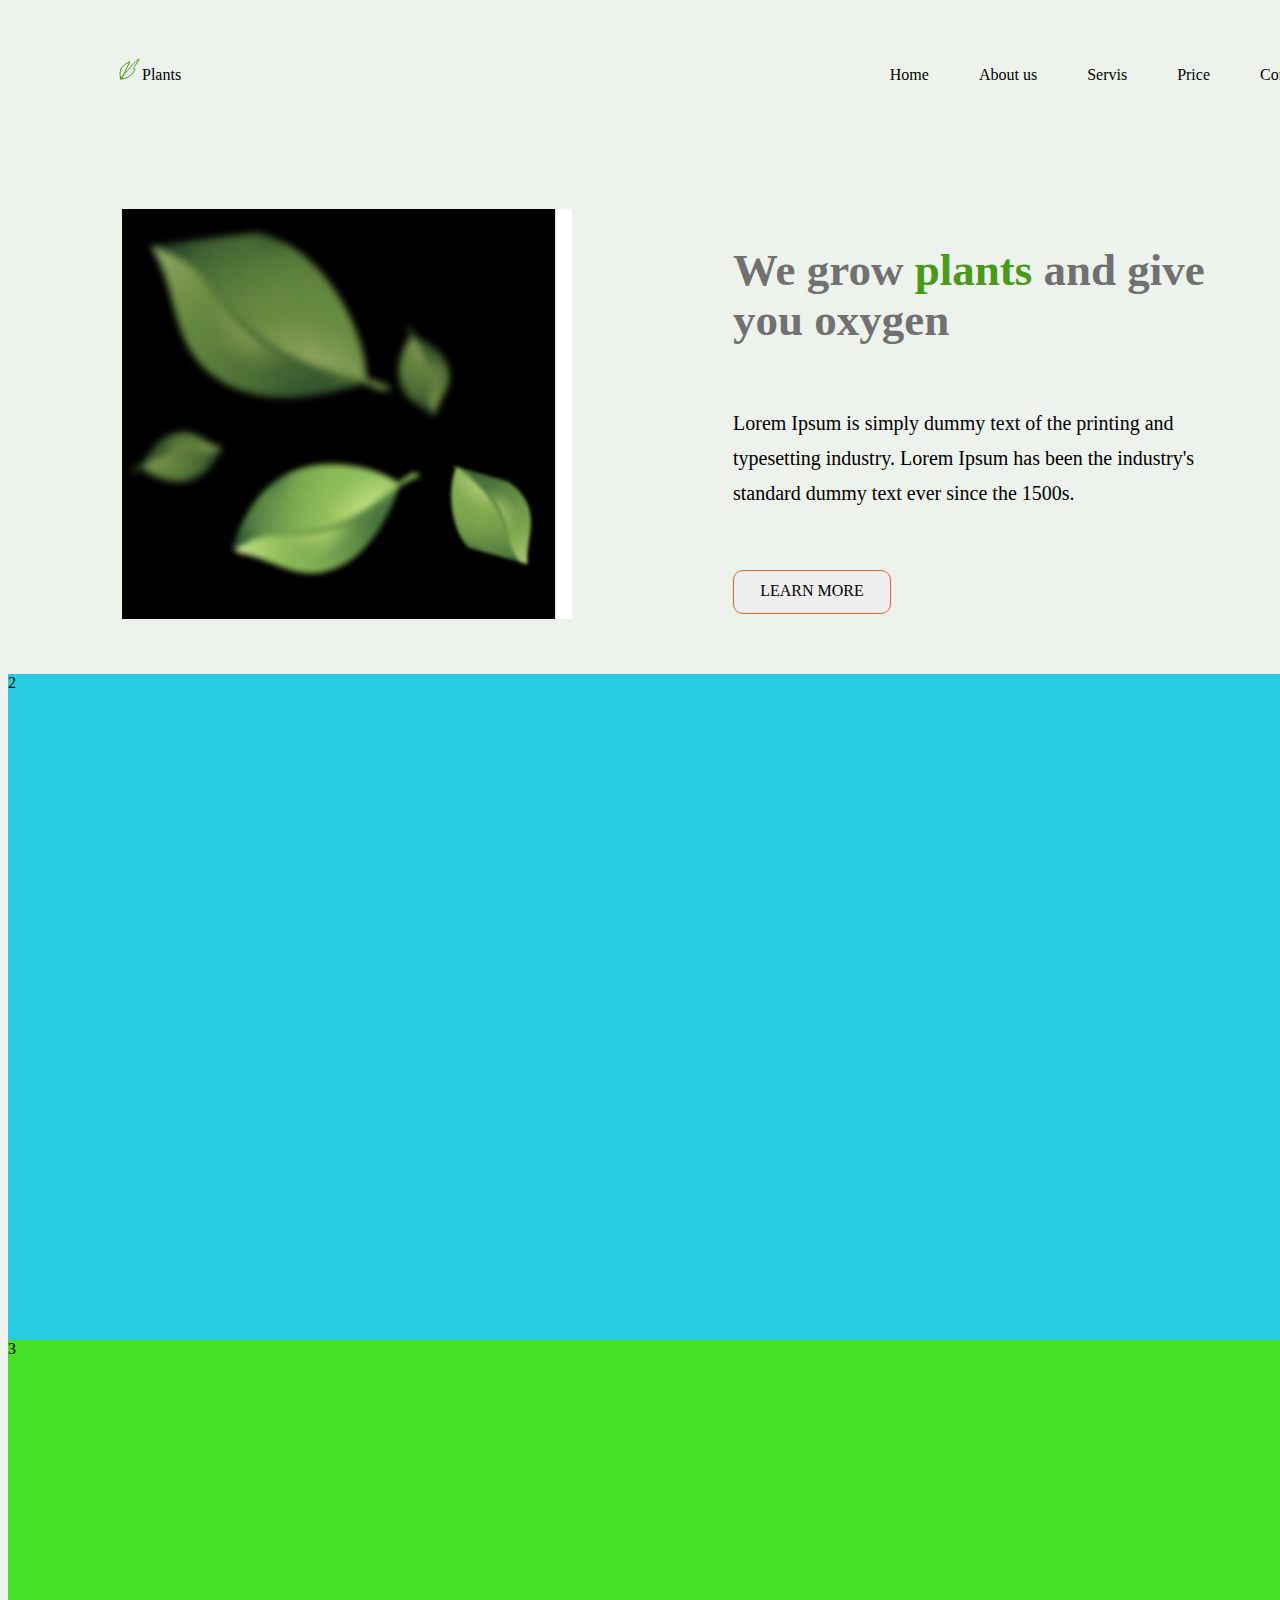
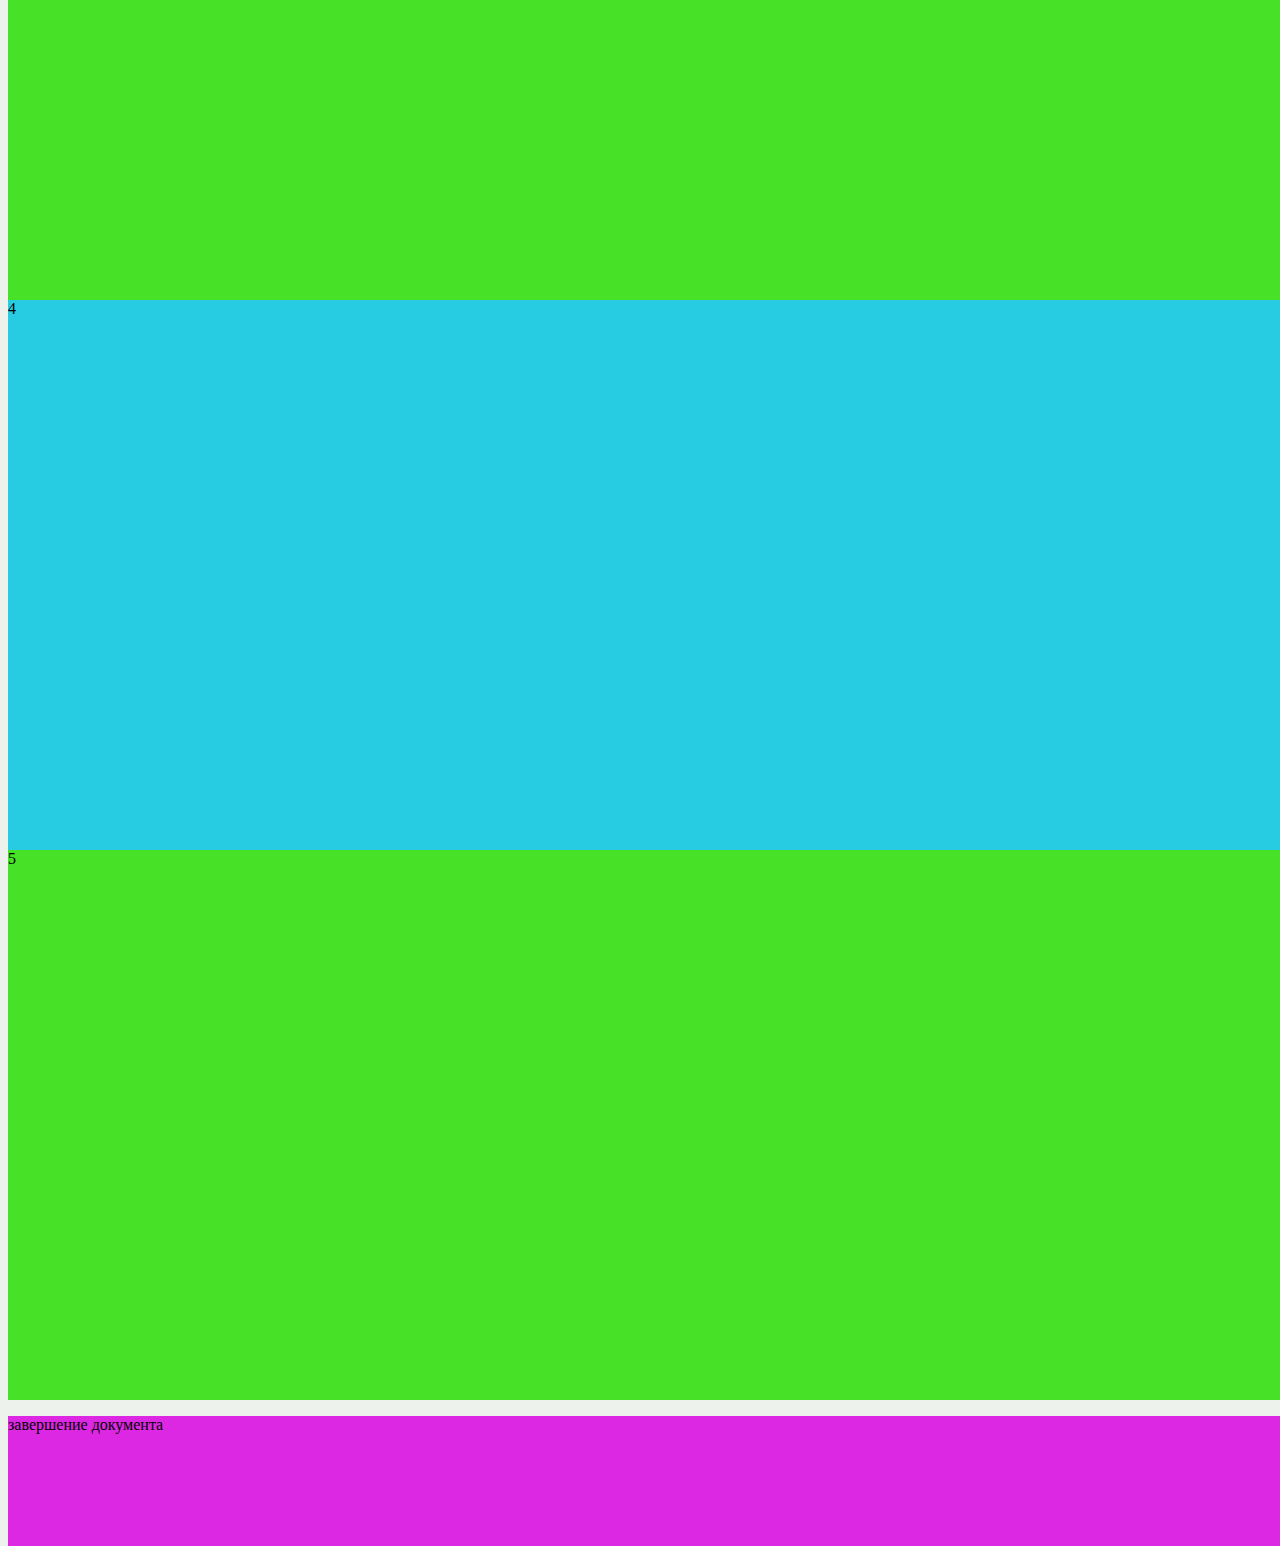
==== plants_GH/index.html @ f52bc804 "make changes to the code (внесены изменения в код)" ====
<!DOCTYPE html>
<html lang="ru">

<head>
	<meta charset="UTF-8">
	<meta http-equiv="X-UA-Compatible" content="IE=edge">
	<meta name="viewport" content="width=device-width, initial-scale=1.0">
	<title>REZUME</title>

	<link rel="icon" href="./icon/POSTL.ICO">
	<link rel="stylesheet" href="./CSS/styles.css">
</head>


<body class="home"> <!-- Основная часть -->
	<form action="#" method="post" enctype="multipart/form-data"></form>
	<header class="nav_1">
		<nav class="logo nav_o">
			<div class="nav_o1">
				<img class="Vec" src="./img/Vector 1.svg" alt="L2">
				<img class="Vec" src="./img/Vector 2.svg" alt="L2">
				<p class="Vec_t"> Plants</p>
			</div>
		</nav>

		<nav class="menubar nav_o">
			<ul class="menu"> <!-- меню -->
				<li class="itom">Home </li> <!-- элементи меню -->
				<li class="itom">About us</li><!-- элементи меню -->
				<li class="itom">Servis </li><!-- элементи меню -->
				<li class="itom">Price </li><!-- элементи меню -->
				<li class="itom">Contacts</li><!-- элементи меню -->

			</ul>
		</nav>
	</header>

	<section class="document_1 block_row"> <!-- Секции документа 1 -->
		<div class="document_1_1 block_column">
			<div class="la">
				<img class="leafts" src="./img/leafts.png" alt="list">

			</div>
		</div> <!-- Левая часть секции с картинкой  -->

		<div class="document_1_2 block_column">
			<div class="block_item Heading"> We grow <span class="gri"> plants </span> and give you oxygen </div>
			<div class="block_item Text">
				<p class="Text_1">
					Lorem Ipsum is simply dummy text of the printing and typesetting industry. Lorem Ipsum has been the
					industry's standard dummy text ever since the 1500s.
				</p>
			</div>
			<div class="block_item">
				<button class="button_1" type="submit">LEARN MORE</button>
			</div>
		</div> <!-- Правая часть с описанием -->
	</section>
	<section class="document_2 block_row"> 2
	</section><!-- Секции документа 2 -->
	<section class="document_3 block_row">3</section><!-- Секции документа 3 -->
	<section class="document_4 block_row">4</section><!-- Секции документа 4 -->
	<section class="document_5 block_row">5</section><!-- Секции документа 5 -->
	<footer class="document_completion"> <!-- завершение документа -->
		<p>завершение документа</p>
	</footer>
</body>



</html>
---- plants_GH/CSS/styles.css ----
/* Стили */

.home {
	position: absolute;
	width: 1440px;
	background: #EDF2EC;
}

.logo {
	width: 191px;
	height: 134px;
}

.nav_o1 {
	position: absolute;
	margin: 42px 0px 0px 111px;
	display: flex;
	flex-direction: row;
}

.Vec {
	position: absolute;
	bottom: 20px;
}



.Vec_t {
	position: relative;
	left: 23px;
}



.nav_1 {
	display: flex;
	flex-direction: row;
	justify-content: space-between;
}


.document_1 {
	height: 532px;
	/*background: #47e228;*/
}

.document_2 {
	height: 666px;
	background: #28cce2;
}

.document_3 {
	height: 560px;
	background: #47e228;
}

.document_4 {
	height: 550px;
	background: #28cce2;
}

.document_5 {
	height: 550px;
	background: #47e228;
}

.document_completion {
	height: 130px;
	background: #dc28e2;
}

/*------------------------------------------*/
.menu {
	/*очистить первую точку*/
	list-style-type: none;
	padding-right: 109px;
	/* устанавливает значение поля от правого края элемента. */
	margin: -0px;
	height: 134px;



}

.menu li {
	display: inline-block;
}

.menubar {
	/*очистить первую точку*/
	display: flex;
	flex-direction: row;
	justify-content: flex-end;
}

.itom {
	/*border: 1px solid;*/
	padding: 0px 3px 0px 3px;
	margin: 42px 20px 42px 20px;
	/*горизонтальное расстояние между блоками*/
	font-family: 'Inika';
	/* название шрифта */
	font-style: normal;
	font-weight: 400;
	font-size: 16px;
	line-height: 50px;
	color: #010201;
}

.itom:hover {
	/*font-family: 'Inika';
	font-style: normal;*/
	padding: 0px 1px 0px 1px;
	margin: 42px 20px 42px 20px;
	font-weight: 700;
	font-size: 16px;
	line-height: 50px;
	color: #E06733;
}


.block_row {
	display: flex;
	justify-content: space-between;
	/*justify-content: space-between;*/
	/*распологаем блоки рядом  */
}

.block_column {
	/*background-color: #e228aa;*/
	margin: 5px;
	/*border: 1px solid;*/
	flex-basis: 50%;
	/* ширина каждой колонки*/
}

.document_1_2 {
	display: flex;
	flex-direction: column;
	/*	background-color: #5bb985;*/
	justify-content: space-between;
}

.block_item {
	/*border: 1px solid;*/
	flex-basis: 33%;
}

.Heading {

	width: 549px;
	height: 101px;
	margin: 98px 109px 0px 0px;
	padding: 0px 0px 0px 0px;
	font-family: 'Inter';
	font-style: normal;
	font-weight: 700;
	font-size: 45px;
	line-height: 50px;
	color: #717171;
}

.gri {
	color: #499A18;
}

.Text {
	width: 549px;
	height: 101px;
}

.Text_1 {
	width: 525.44px;
	height: 105px;
	font-family: 'Inter';
	font-style: normal;
	font-weight: 400;
	font-size: 20px;
	line-height: 35px;
}

.button_1 {
	Font-family: Inter;
	Font-style: Regular;
	Font-size: 16px;
	Line-height: 20px;
	Line-height: 103%;
	/*Align: Center;*/
	Vertical-align: Center;
	Fill: Solid;
	color: #000;
	margin: 42px 0px 0px 0px;

	width: 158px;
	height: 44px;
	border: 1px solid;
	border-radius: 10px;
	border-color: #E06733;

}

.leafts {
	margin: 62px 0px 62px 109px;
	width: 450px;
	height: 410px;

}
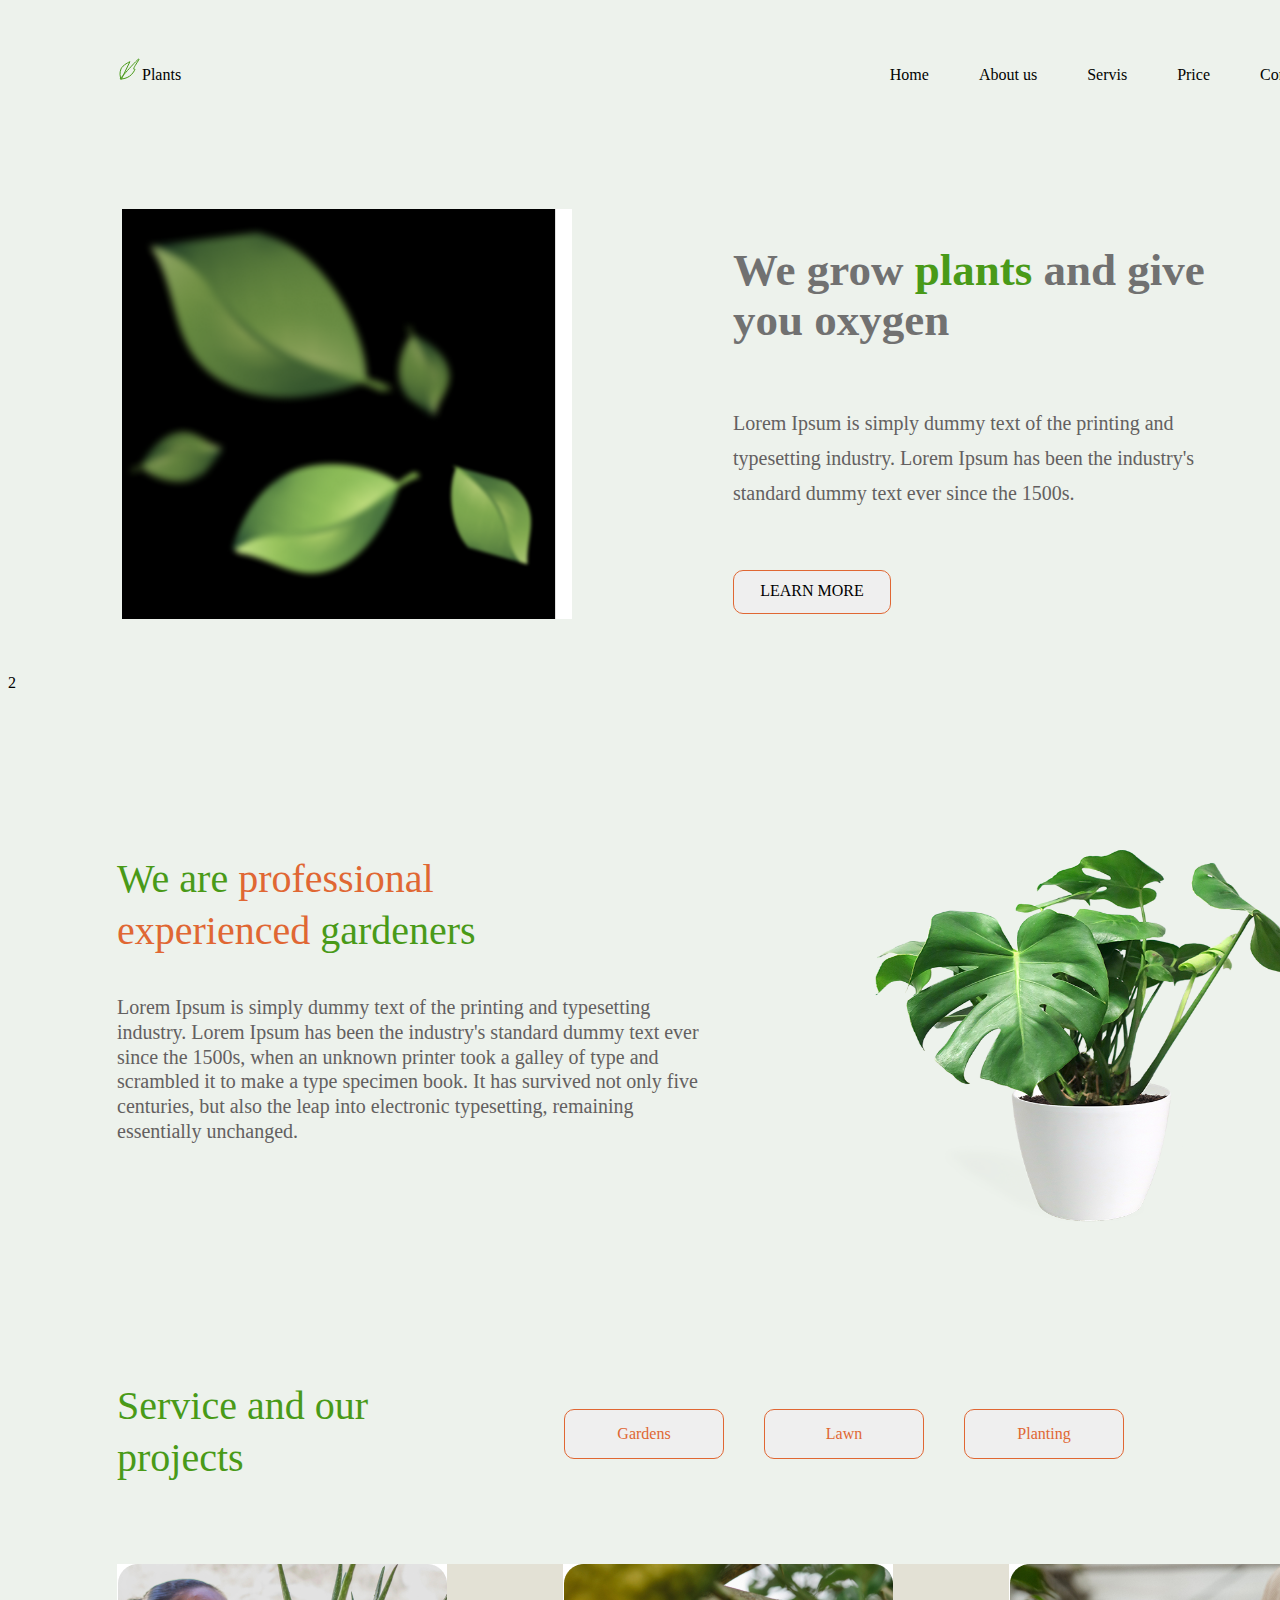
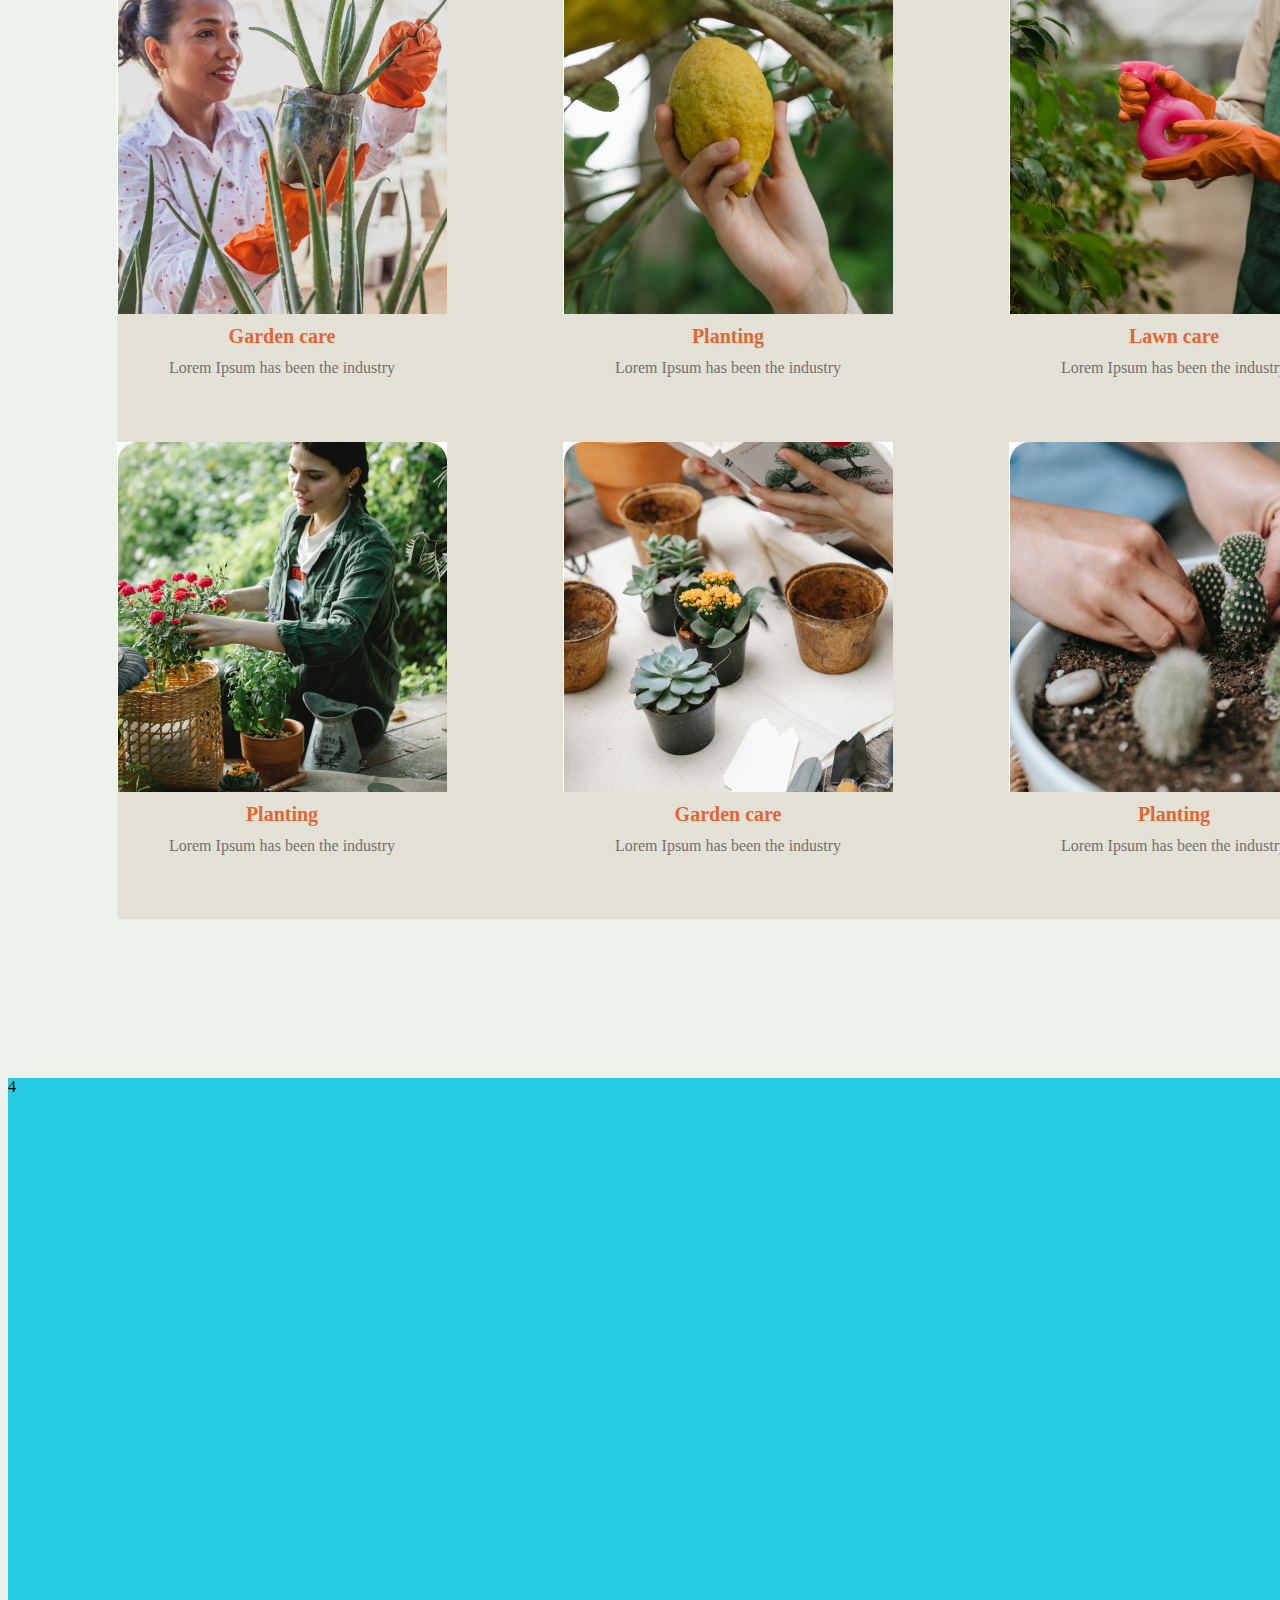
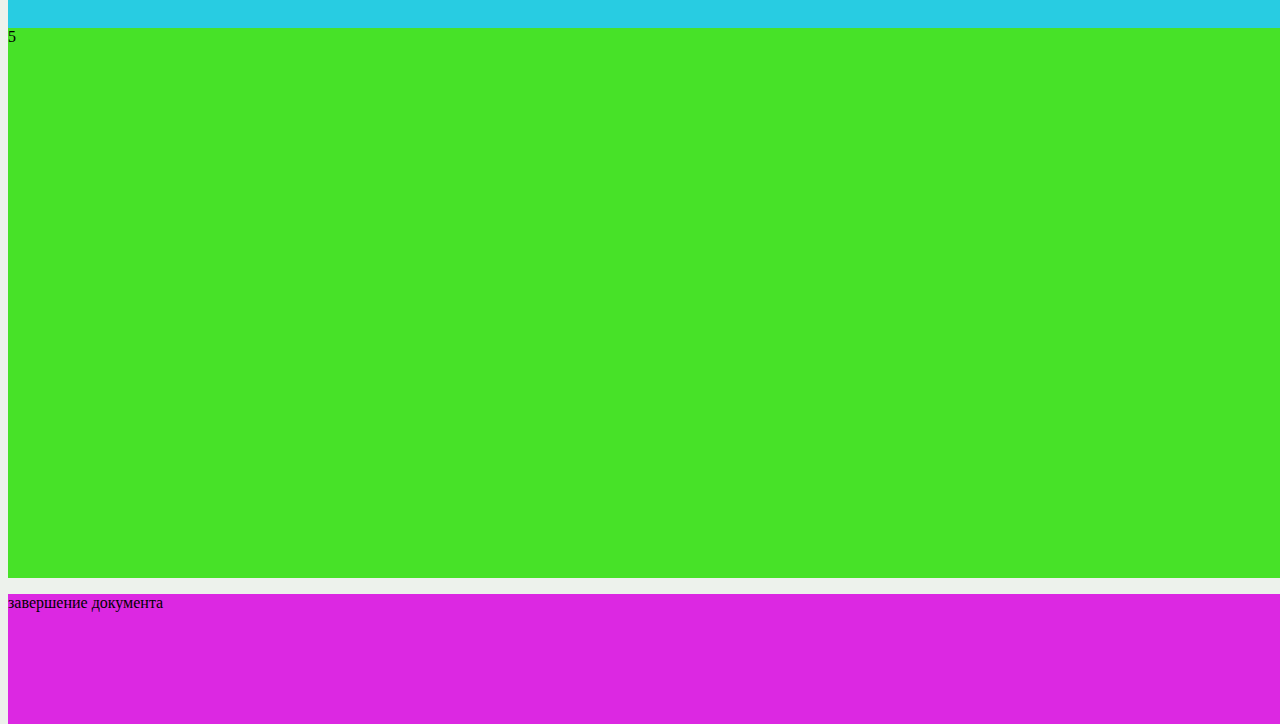
==== commit e5e97205: "feat: Added new sections" ====
--- a/plants_GH/index.html
+++ b/plants_GH/index.html
@@ -56,10 +56,79 @@
 			</div>
 		</div> <!-- Правая часть с описанием -->
 	</section>
-	<section class="document_2 block_row"> 2
+	<section class="about document_2"> 2
+		<div class="about_section block_row ">
+
+			<img class="houseplant_1" src="./img/houseplant_1.png" alt="list">
+
+			<div class="about_us_section">
+				<p class="Text_2">We are <span> professional experienced </span> gardeners</p>
+				<p class="Text_3">
+					Lorem Ipsum is simply dummy text of the printing and typesetting industry. Lorem Ipsum has been the
+					industry's standard dummy text ever since the 1500s, when an unknown printer took a galley of type
+					and scrambled it to make a type specimen book. It has survived not only five centuries, but also the
+					leap into electronic typesetting, remaining essentially unchanged.
+				</p>
+			</div>
+		</div>
 	</section><!-- Секции документа 2 -->
-	<section class="document_3 block_row">3</section><!-- Секции документа 3 -->
-	<section class="document_4 block_row">4</section><!-- Секции документа 4 -->
+	<section class="document_3">
+		<div class="Servis_content">
+			<p>Service and our projects</p>
+			<div class="services_btns">
+				<button class="btn" type="submit">Gardens</button>
+				<button class="btn" type="submit">Lawn</button>
+				<button class="btn" type="submit">Planting</button>
+			</div>
+		</div>
+		<div class="service">
+			<div class="service_item">
+				<img class="first" src="./img/first_01.jpg" alt="картинка"></img>
+				<div class="rectangle">
+					<div class="Garden_care">Garden care</div>
+					<div class="Text_4">Lorem Ipsum has been the industry</div>
+				</div>
+			</div>
+			<div class="service_item">
+				<img class="first" src="./img/first_02.jpg" alt="картинка"></img>
+				<div class="rectangle">
+					<div class="Garden_care">Planting</div>
+					<div class="Text_4">Lorem Ipsum has been the industry</div>
+				</div>
+			</div>
+			<div class="service_item">
+				<img class="first" src="./img/first_03.jpg" alt="картинка"></img>
+				<div class="rectangle">
+					<div class="Garden_care">Lawn care</div>
+					<div class="Text_4">Lorem Ipsum has been the industry</div>
+				</div>
+			</div>
+			<div class="service_item">
+				<img class="first" src="./img/first_04.jpg" alt="картинка"></img>
+				<div class="rectangle">
+					<div class="Garden_care">Planting</div>
+					<div class="Text_4">Lorem Ipsum has been the industry</div>
+				</div>
+			</div>
+			<div class="service_item">
+				<img class="first" src="./img/first_05.jpg" alt="картинка"></img>
+				<div class="rectangle">
+					<div class="Garden_care">Garden care</div>
+					<div class="Text_4">Lorem Ipsum has been the industry</div>
+				</div>
+			</div>
+			<div class="service_item">
+				<img class="first" src="./img/first_06.jpg" alt="картинка"></img>
+				<div class="rectangle">
+					<div class="Garden_care">Planting</div>
+					<div class="Text_4">Lorem Ipsum has been the industry</div>
+				</div>
+			</div>
+		</div>
+
+	</section><!-- Секции документа 3 -->
+	<section class=" document_4 block_row">4
+	</section><!-- Секции документа 4 -->
 	<section class="document_5 block_row">5</section><!-- Секции документа 5 -->
 	<footer class="document_completion"> <!-- завершение документа -->
 		<p>завершение документа</p>
--- a/plants_GH/CSS/styles.css
+++ b/plants_GH/CSS/styles.css
@@ -46,17 +46,19 @@
 
 .document_2 {
 	height: 666px;
-	background: #28cce2;
+	/*background: #28cce2;*/
 }
 
 .document_3 {
-	height: 560px;
-	background: #47e228;
+	height: 1300px;
+	background: #EDF2EC;
+	padding: 0px 109px;
 }
 
 .document_4 {
 	height: 550px;
 	background: #28cce2;
+	margin: -2px 0px 0px 0px;
 }
 
 .document_5 {
@@ -122,7 +124,6 @@
 .block_row {
 	display: flex;
 	justify-content: space-between;
-	/*justify-content: space-between;*/
 	/*распологаем блоки рядом  */
 }
 
@@ -172,11 +173,12 @@
 .Text_1 {
 	width: 525.44px;
 	height: 105px;
-	font-family: 'Inter';
-	font-style: normal;
+	font-family: Inter;
+	font-style: Regular;
 	font-weight: 400;
 	font-size: 20px;
 	line-height: 35px;
+	color: #636060;
 }
 
 .button_1 {
@@ -204,4 +206,181 @@
 	width: 450px;
 	height: 410px;
 
+}
+
+.about_section {
+
+	width: 1222px;
+	height: 479px;
+	margin: 93px 109px 93px 109px;
+	flex-direction: row-reverse;
+}
+
+.houseplant_1 {
+
+	width: 464px;
+	height: 479px;
+}
+
+
+.Text_2 {
+	width: 463px;
+	height: 102px;
+	font-family: Inter;
+	font-style: Regular;
+	font-weight: 400;
+	font-size: 40px;
+	line-height: 52px;
+	color: #499A18;
+	margin: 68px 0px 40px 0px;
+}
+
+.Text_2 span {
+	color: #E06733;
+}
+
+.Text_3 {
+	width: 605px;
+	height: 208px;
+	font-family: "Inter";
+	font-style: "Regular";
+	font-weight: 400;
+	font-size: 20px;
+	/*line-height: 30px;*/
+	line-height: 124%;
+	color: #636060;
+	margin: 40px 0px 0px 0px;
+}
+
+.Servis_content {
+	width: 1007px;
+	height: 94px;
+	margin: 40px 0px 0px 0px;
+	display: flex;
+	flex-direction: row;
+	justify-content: space-between;
+}
+
+.Servis_content p {
+	width: 306px;
+	height: 94px;
+	font-family: "Inter";
+	font-style: "Regular";
+	font-weight: 400;
+	font-size: 40px;
+	line-height: 52px;
+
+	color: #499A18;
+	margin: 0px 0px 0px 0px;
+}
+
+.services_btns {
+	width: 560px;
+	height: 50px;
+	margin: 29px 0px 0px 0px;
+
+	display: flex;
+	flex-direction: row;
+	justify-content: space-between;
+}
+
+.btn {
+
+	width: 160px;
+	height: 50px;
+
+	Font-family: Inter;
+	Font-style: Regular;
+	Font-size: 16px;
+	Line-height: 20px;
+	text-align: center;
+	vertical-align: center;
+	Fill: Solid;
+	color: #E06733;
+
+	margin: 0px 0px 0px 0px;
+
+
+	border: 1px solid;
+	border-radius: 10px;
+	border-color: #E06733;
+
+}
+
+.btn:hover {
+
+	font-weight: 700;
+	color: #ffffff;
+	background: #E06733;
+}
+
+.service {
+	display: flex;
+	flex-direction: row;
+	flex-flow: row wrap;
+	justify-content: space-between;
+	/*justify-content: space-around;*/
+	/*align-content: space-between;*/
+
+	width: 1222px;
+	height: 955px;
+	margin: 90px 109px 0px 0px;
+	background: #E3E1D5;
+
+}
+
+.service_item {
+	width: 330px;
+	height: 450px;
+	border-radius: 20px;
+	display: flex;
+	flex-direction: column;
+	justify-content: space-between;
+	border-color: #E3E1D5;
+
+}
+
+
+.first {
+	width: 330px;
+	height: 350px;
+	/*background-color: #E3E1D5;*/
+}
+
+.rectangle {
+	width: 330px;
+	height: 100px;
+}
+
+.Garden_care {
+	height: 44px;
+	display: flex;
+	align-items: center;
+	justify-content: center;
+
+	font-family: Inter;
+	font-size: 20px;
+	font-weight: 700;
+	line-height: 20px;
+	color: #E06733;
+
+
+}
+
+.Text_4 {
+	height: 44px;
+	display: flex;
+	justify-content: center;
+
+	font-family: Inter;
+	font-size: 16px;
+	font-weight: 400;
+	line-height: 20px;
+	color: #717171;
+
+}
+
+.service div {
+	/*border: 3px solid*/
+	/*удалить посел подготовки */
 }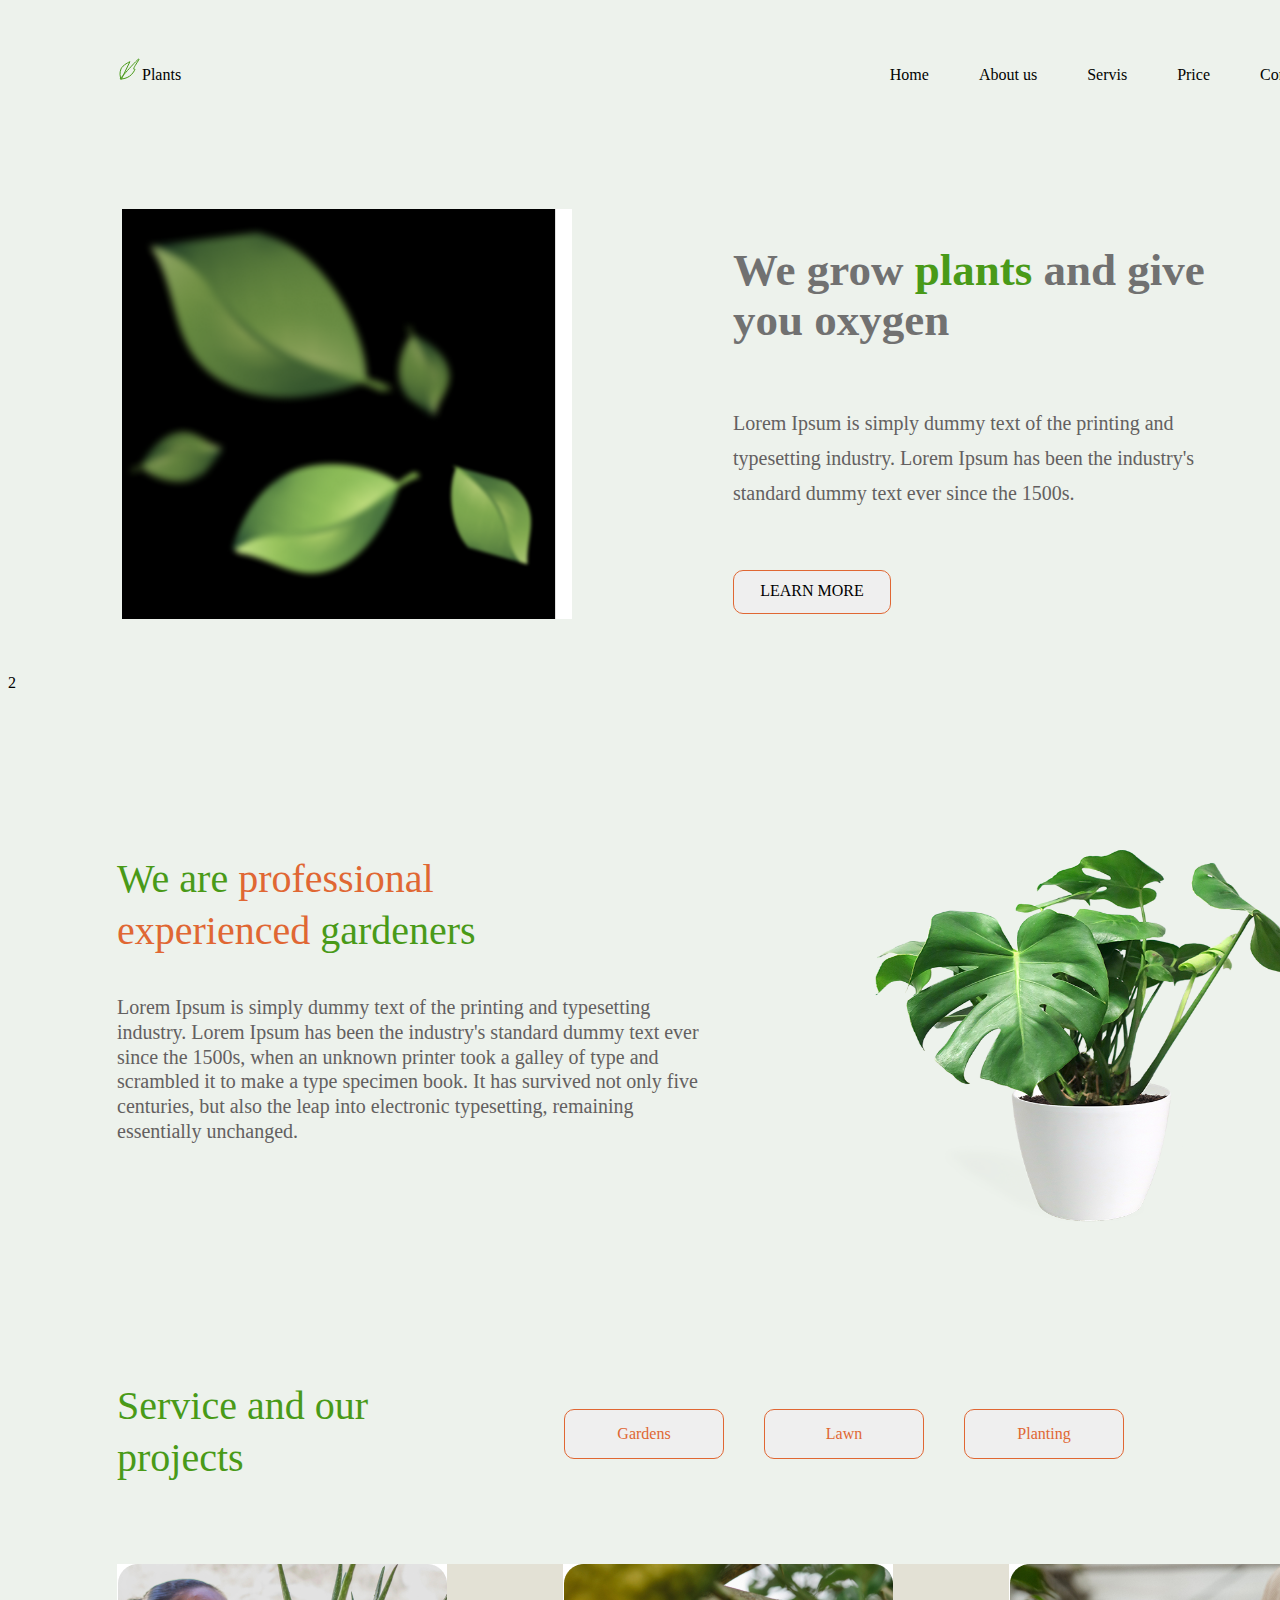
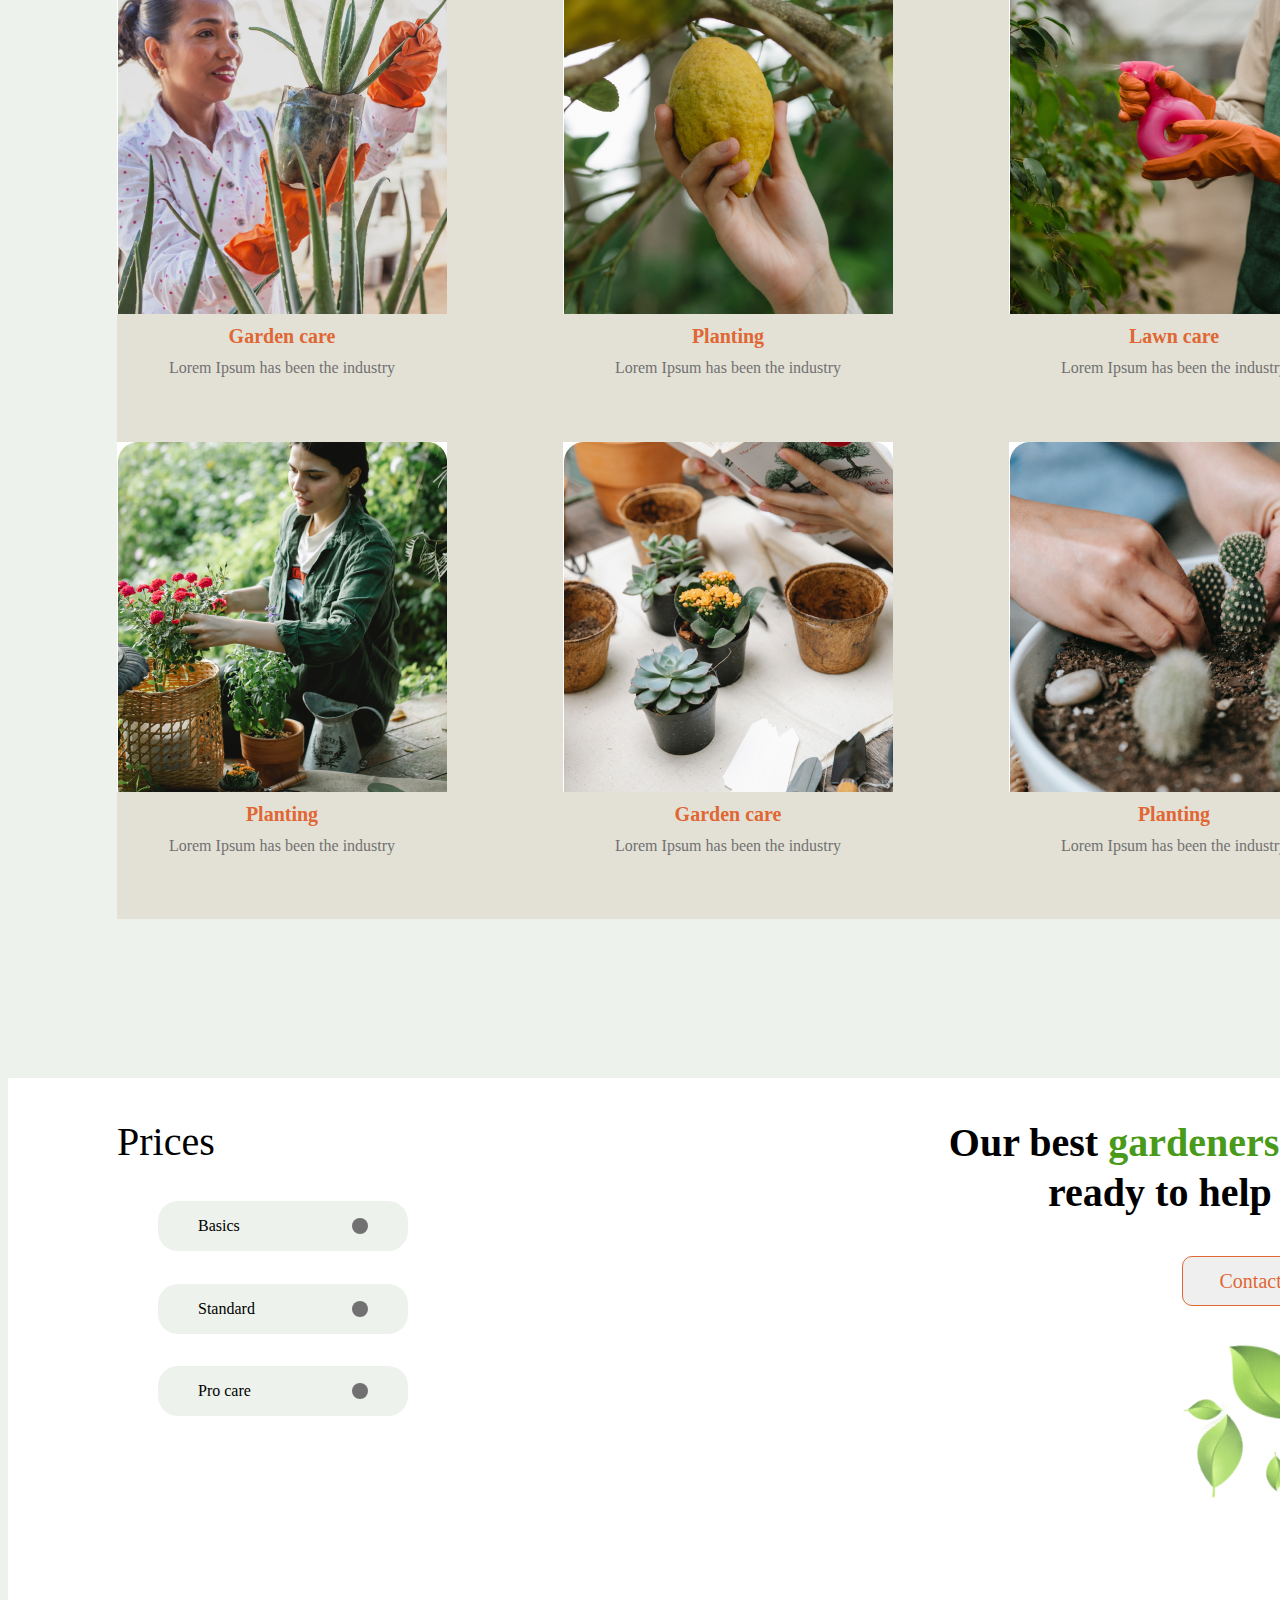
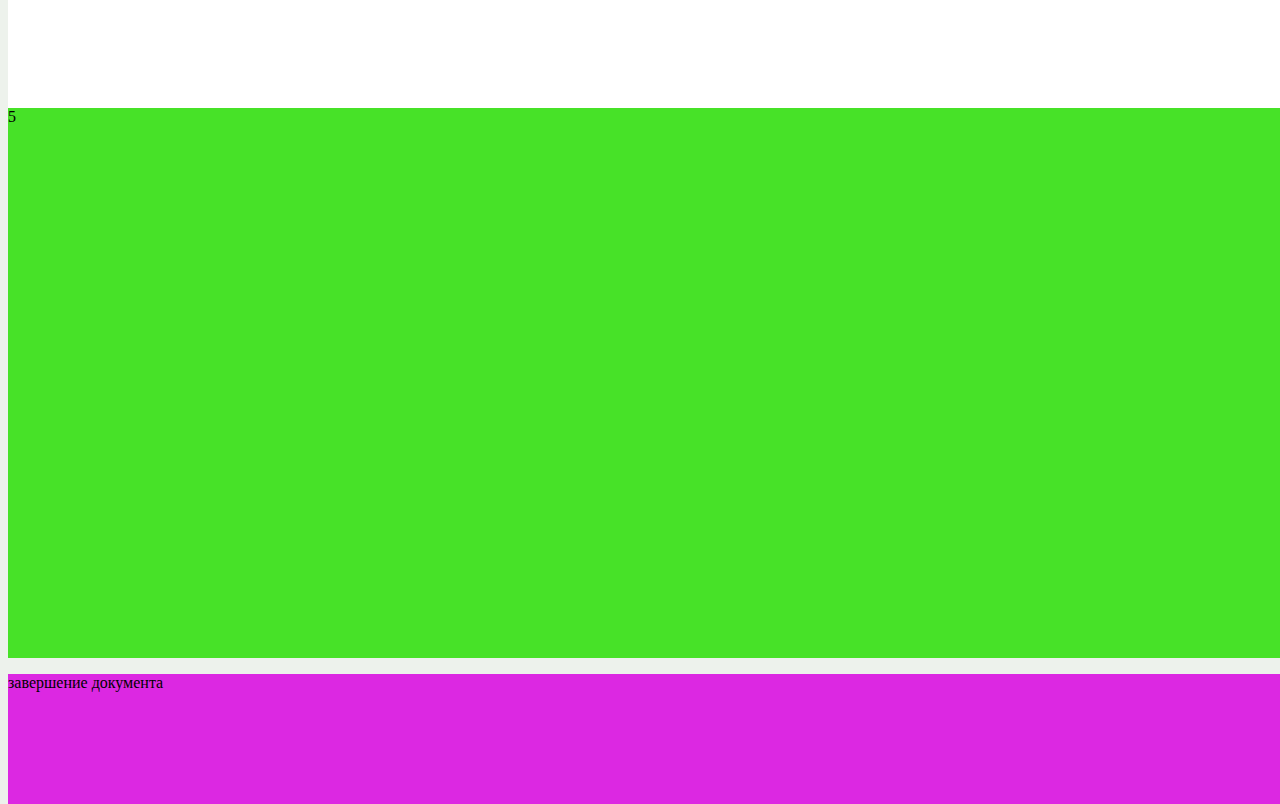
==== commit f181a1be: "Add files via upload" ====
--- a/plants_GH/index.html
+++ b/plants_GH/index.html
@@ -5,7 +5,7 @@
 	<meta charset="UTF-8">
 	<meta http-equiv="X-UA-Compatible" content="IE=edge">
 	<meta name="viewport" content="width=device-width, initial-scale=1.0">
-	<title>REZUME</title>
+	<title>Plants</title>
 
 	<link rel="icon" href="./icon/POSTL.ICO">
 	<link rel="stylesheet" href="./CSS/styles.css">
@@ -127,9 +127,88 @@
 		</div>
 
 	</section><!-- Секции документа 3 -->
-	<section class=" document_4 block_row">4
+	<section class="document_4 block_row">
+		<div class="prices_wrapper">
+			<div class="leafs">
+				<!--<img class="leafs" src="./img/leafts.png" alt="Листья"> -->
+				<img class="leaf_1" src="./img/leaf.png" alt="Листья">
+				<img class="leaf_2" src="./img/leaf.png" alt="Листья">
+				<img class="leaf_3" src="./img/leaf.png" alt="Листья">
+				<img class="leaf_4" src="./img/leaf.png" alt="Листья">
+			</div>
+			<div class="Text_call_us">
+				<div class="Our_best"> Our best <span class="gri"> gardeners </span> are ready to help you
+				</div>
+				<div class="btn_call_us">
+					<button class="btn_3" type="submit">Contact us</button>
+				</div>
+			</div>
+			<div class="Prices">
+				<p class="Prices">
+					Prices
+				</p>
+				<div class="prices_item">
+					<div class="rectangle_5">
+						<!--rectangle_5-->
+					</div>
+					<div class="prices_items">
+						<div class="price_item nu_Pro_care">
+							<div class="accordion_btn">
+								<div class="arrow">
+									<div class="Vector_4"></div>
+									<div class="Vector_3"></div>
+								</div>
+
+								<div class="Ellipse_5"></div>
+
+							</div>
+							<div class="Rectangle_7">
+							</div>
+							<div class="Pro_care">Pro care</div>
+						</div>
+						<div class="price_item nu_Basics">
+							<div class="accordion_btn">
+								<div class="arrow">
+									<div class="Vector_4"></div>
+									<div class="Vector_3"></div>
+								</div>
+								<div class="Ellipse_5"></div>
+
+							</div>
+							<div class="Rectangle_7">
+							</div>
+							<div class="Pro_care">Basics</div>
+
+
+						</div>
+						<div class="price_item nu_Standard">
+							<div class="accordion_btn">
+								<div class="arrow">
+									<div class="Vector_4"></div>
+									<div class="Vector_3"></div>
+								</div>
+								<div class="Ellipse_5"></div>
+
+							</div>
+							<div class="Rectangle_7">
+							</div>
+							<div class="Pro_care">Standard</div>
+
+
+						</div>
+
+
+					</div>
+
+				</div>
+
+
+			</div>
+
+
+		</div>
 	</section><!-- Секции документа 4 -->
-	<section class="document_5 block_row">5</section><!-- Секции документа 5 -->
+	<section class="document_5 block_row ">5</section><!-- Секции документа 5 -->
 	<footer class="document_completion"> <!-- завершение документа -->
 		<p>завершение документа</p>
 	</footer>
--- a/plants_GH/CSS/styles.css
+++ b/plants_GH/CSS/styles.css
@@ -57,8 +57,9 @@
 
 .document_4 {
 	height: 550px;
-	background: #28cce2;
+	background: #FFFFFF;
 	margin: -2px 0px 0px 0px;
+	padding: 40px 109px;
 }
 
 .document_5 {
@@ -380,7 +381,248 @@
 
 }
 
-.service div {
-	/*border: 3px solid*/
-	/*удалить посел подготовки */
-}+
+.prices_wrapper {
+	width: 1222px;
+	height: 405px;
+
+	display: flex;
+	flex-flow: row wrap;
+	/*align-content: space-between;*/
+	justify-content: space-between;
+
+	position: absolute;
+}
+
+
+/* релить вопрос позиционирования 1 элемента */
+.leafs {
+	order: 2;
+	align-self: flex-end;
+	width: 152px;
+	height: 175px;
+
+}
+
+.leaf_1 {
+	width: 33px;
+	height: 25px;
+	Opacity: 65%;
+	backdrop-filter: blur(9px);
+	transform: rotate(143deg);
+}
+
+.leaf_2 {
+	width: 97px;
+	height: 75px;
+	Opacity: 70%;
+	backdrop-filter: blur(5px);
+	transform: rotate(7deg);
+}
+
+.leaf_3 {
+	width: 68px;
+	height: 57px;
+	Opacity: 61%;
+	backdrop-filter: blur(7px);
+	transform: rotate(61deg);
+}
+
+.leaf_4 {
+	width: 33px;
+	height: 25px;
+	Opacity: 65%;
+	backdrop-filter: blur(9px);
+	transform: rotate(-128deg);
+}
+
+.Text_call_us {
+	position: relative;
+	top: 0px;
+	left: 300px;
+	order: 1;
+	align-self: auto;
+	width: 452px;
+	height: 191px;
+	display: flex;
+	flex-direction: column;
+	align-items: flex-end;
+}
+
+.Prices {
+	order: 0;
+	width: 332px;
+	height: 391px;
+}
+
+.Our_best {
+
+	width: 452px;
+	height: 103px;
+	margin: 0px;
+	padding: 0px;
+	font-family: 'Inter';
+	font-style: bold;
+	font-weight: 700;
+	font-size: 40px;
+	line-height: 50px;
+	text-align: right;
+	vertical-align: Top;
+	color: #000000;
+}
+
+.btn_call_us {
+	width: 162px;
+	height: 50px;
+	margin: 38px 0px;
+
+}
+
+.btn_3 {
+
+	width: 160px;
+	height: 50px;
+
+	Font-family: Inika;
+	Font-style: bold;
+	Font-size: 20px;
+	Line-height: 26px;
+	text-align: center;
+	vertical-align: center;
+	Fill: Solid;
+	color: #E06733;
+
+	margin: 0px 0px 0px 0px;
+
+
+	border: 1px solid;
+	border-radius: 10px;
+	border-color: #E06733;
+
+}
+
+.btn_3:hover {
+
+	font-weight: 700;
+	color: #ffffff;
+	background: #E06733;
+}
+
+.Prices p {
+	width: 135px;
+	height: 49px;
+	margin: 0px;
+	padding: 0px;
+	font-family: Inter;
+	Font-style: bold;
+	Font-size: 40px;
+	Line-height: 48px;
+	color: #000000;
+	display: flex;
+
+
+}
+
+.prices_item {
+
+
+	position: absolute;
+	width: 332px;
+	height: 282px;
+	margin: 0px 0px 0px 0px;
+}
+
+.rectangle_5 {
+	position: absolute;
+	top: 0px;
+	left: 0px;
+	width: 332px;
+	height: 282px;
+	margin: 0px;
+	padding: 0px;
+	border-radius: 20px;
+
+}
+
+.prices_items {
+
+	width: 250px;
+	height: 215px;
+	position: absolute;
+	top: 34px;
+	left: 41px;
+	margin: 0px 0px 0px 0px;
+	padding: 0px;
+
+	display: flex;
+	flex-direction: column;
+	justify-content: space-between;
+}
+
+.price_item {
+	width: 250px;
+	height: 50px;
+	background: #EDF2EC;
+	border-radius: 20px;
+	position: relative;
+}
+
+.Rectangle_7 {
+	position: absolute;
+
+	width: 250px;
+	height: 50px;
+	border-radius: 20px;
+}
+
+.accordion_btn {
+	width: 16px;
+	height: 16px;
+	position: absolute;
+	top: 17px;
+	left: 194px;
+}
+
+.Pro_care {
+
+	width: 100px;
+	height: 18px;
+	/*position: absolute;
+	top: 16px;
+	left: 40px;*/
+	margin: 16px 40px;
+	padding: 0px;
+}
+
+.Ellipse_5 {
+	position: absolute;
+	width: 16px;
+	height: 16px;
+	border-radius: 8px;
+
+	background: #717171;
+}
+
+.arrow {
+	position: absolute;
+}
+
+.nu_Pro_care {
+	order: 2;
+}
+
+.nu_Basics {
+	order: 0;
+}
+
+.nu_Standard {
+	order: 1;
+}
+
+/*.price_item div {
+	border: 3px solid
+		удалить посел подготовки 
+
+}
+
+*/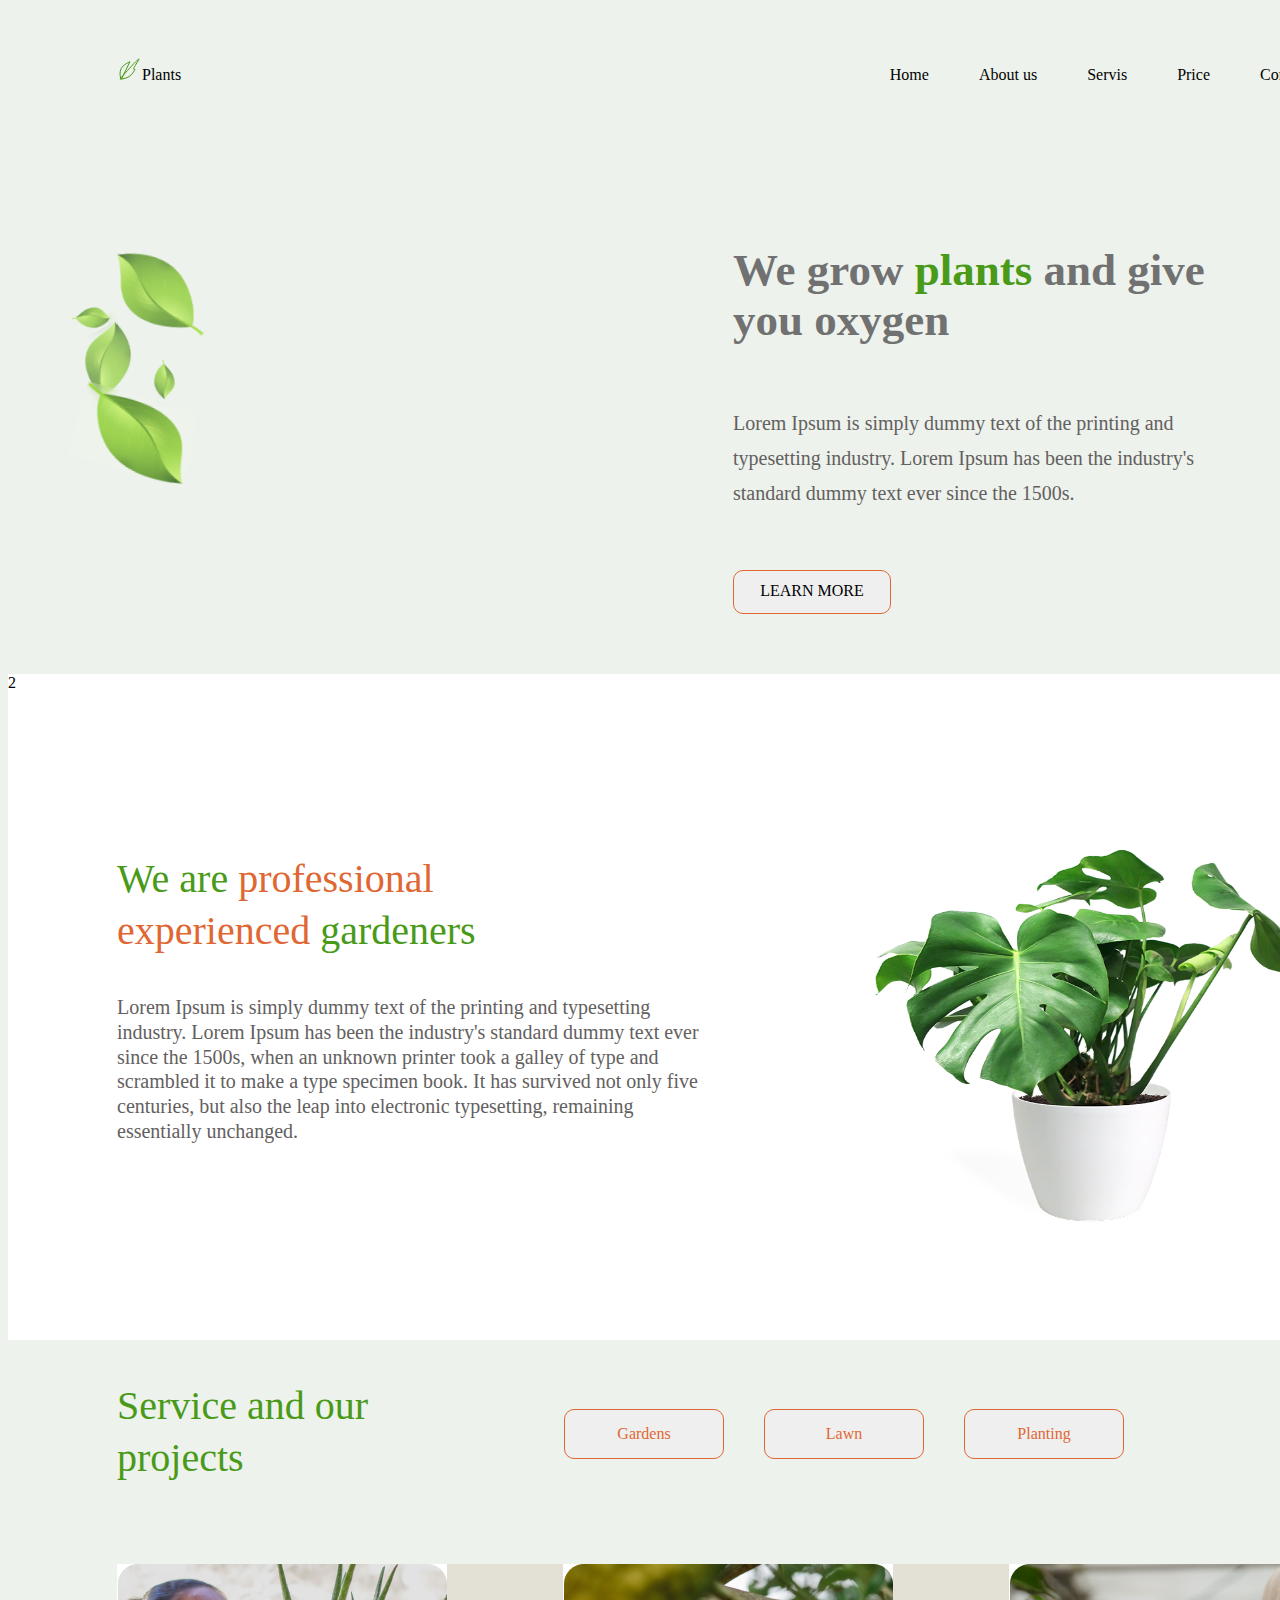
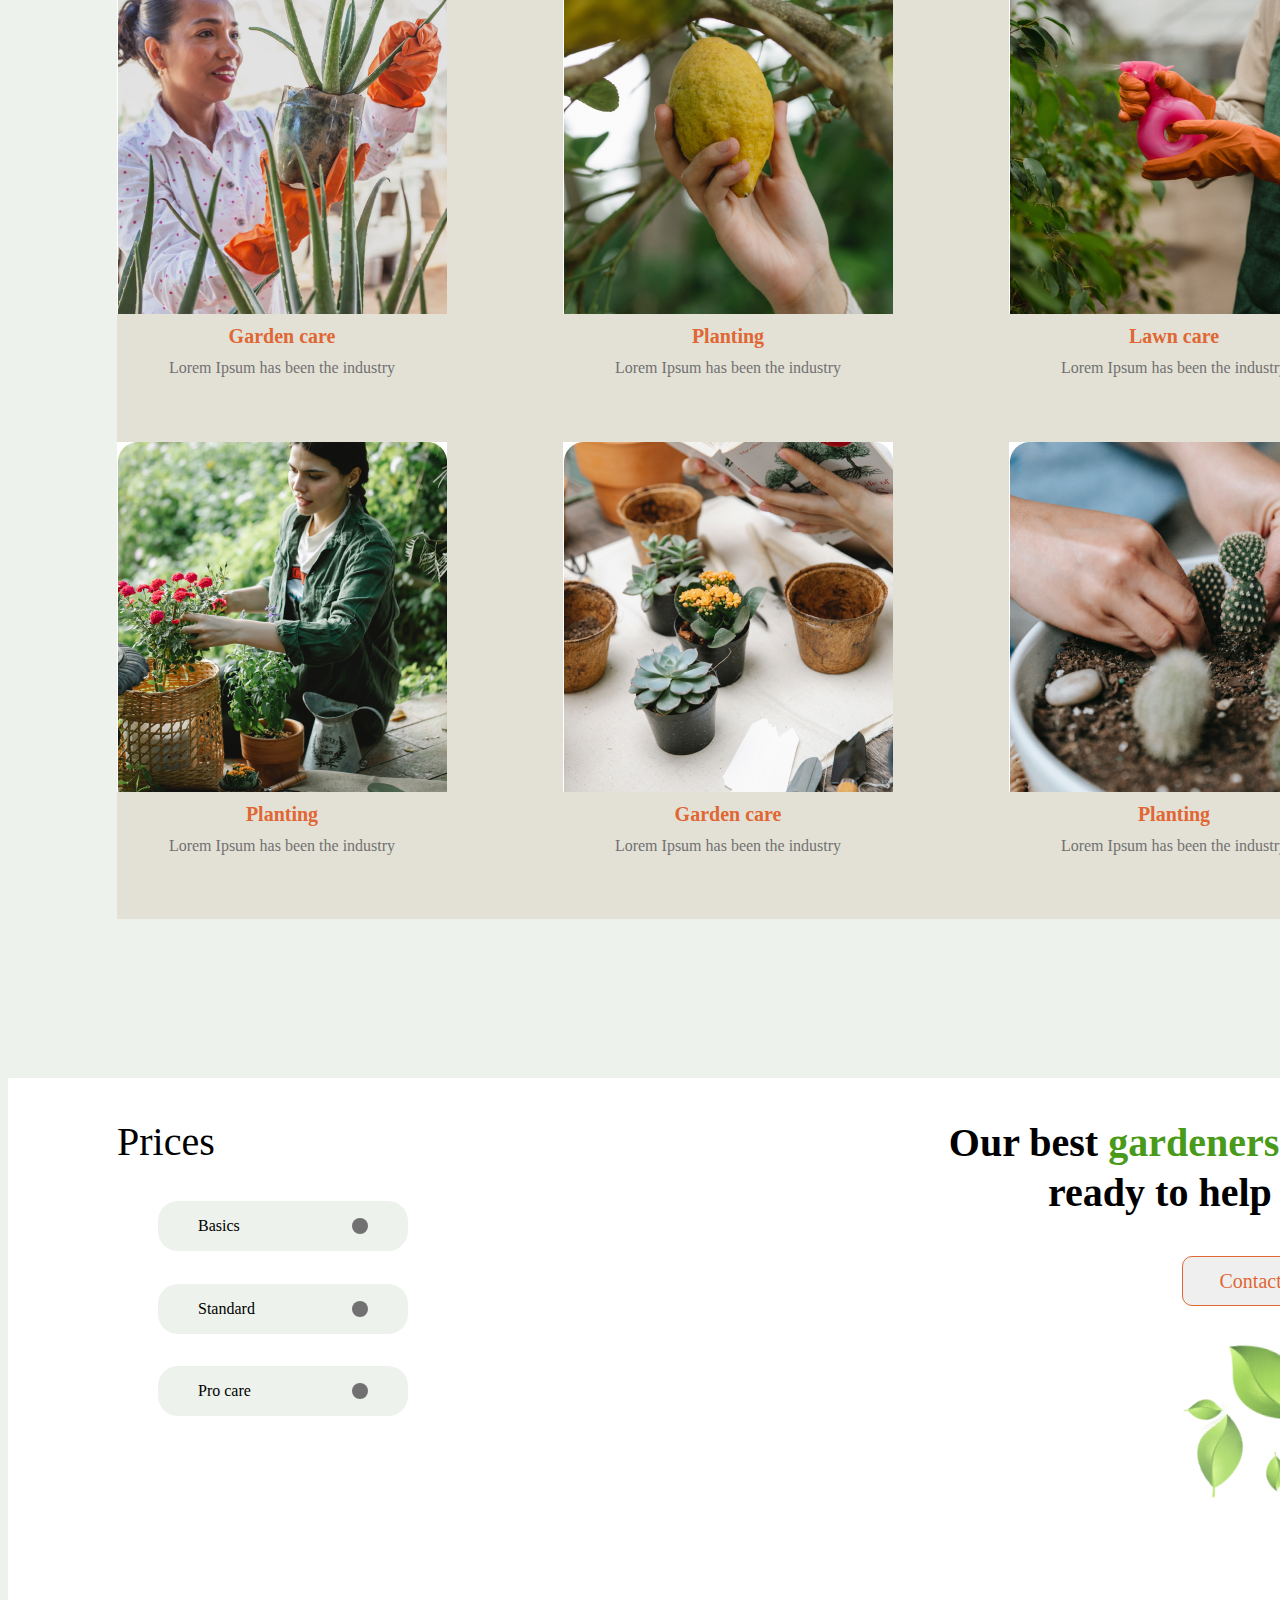
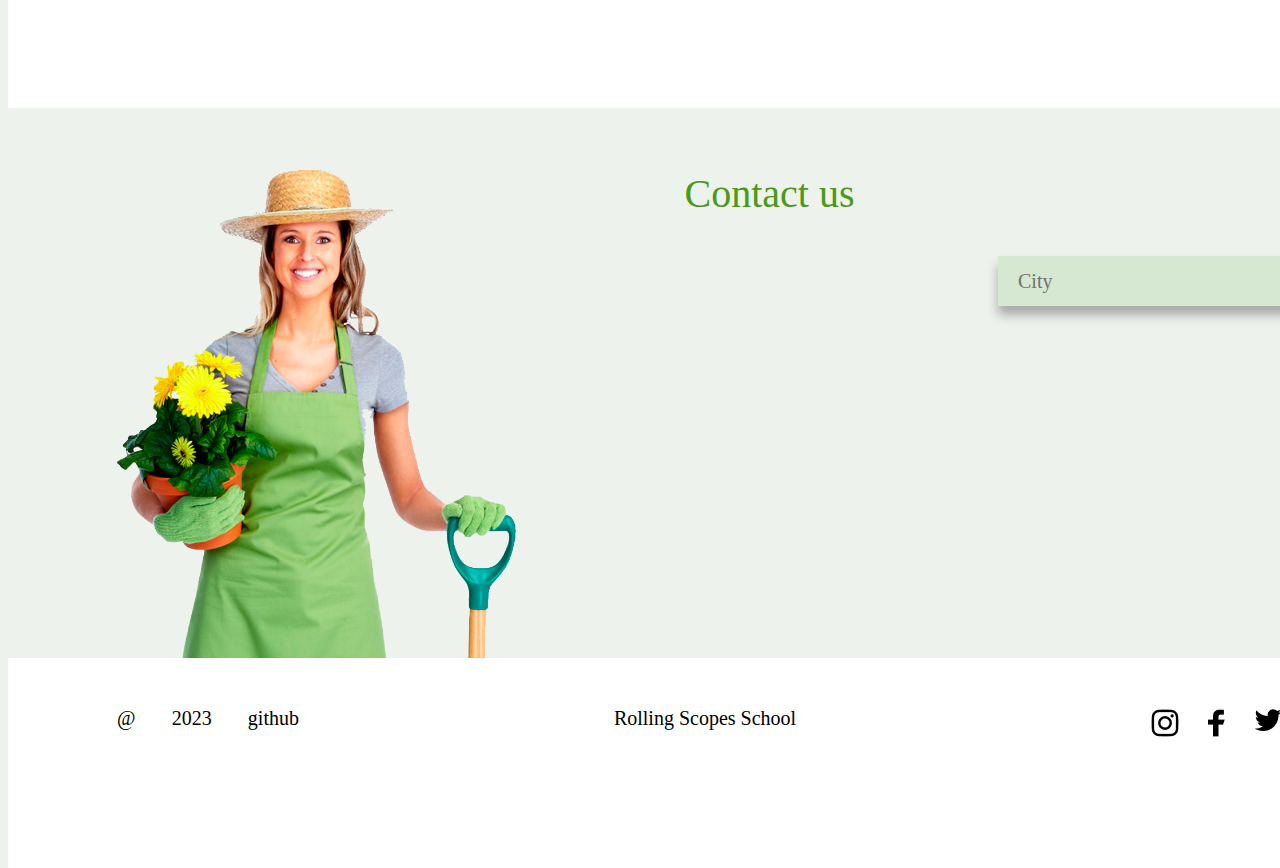
==== commit 97830660: "feat: adding blocks" ====
--- a/plants_GH/index.html
+++ b/plants_GH/index.html
@@ -37,10 +37,16 @@
 
 	<section class="document_1 block_row"> <!-- Секции документа 1 -->
 		<div class="document_1_1 block_column">
-			<div class="la">
-				<img class="leafts" src="./img/leafts.png" alt="list">
-
-			</div>
+
+			<div class="leafs la">
+				<!--<img class="leafs" src="./img/leafts.png" alt="Листья"> -->
+				<img class="leaf_11" src="./img/leaf.png" alt="Листья">
+				<img class="leaf_21" src="./img/leaf.png" alt="Листья">
+				<img class="leaf_31" src="./img/leaf.png" alt="Листья">
+				<img class="leaf_41" src="./img/leaf.png" alt="Листья">
+				<img class="leaf_51" src="./img/leaf.png" alt="Листья">
+			</div>
+
 		</div> <!-- Левая часть секции с картинкой  -->
 
 		<div class="document_1_2 block_column">
@@ -208,9 +214,53 @@
 
 		</div>
 	</section><!-- Секции документа 4 -->
-	<section class="document_5 block_row ">5</section><!-- Секции документа 5 -->
+	<section class="document_5 block_row contacts">
+		<div class="contacts-container">
+			<div class="accordion_btn_no">
+				<div class="arrow">
+					<div class="Vector_4"></div>
+					<div class="Vector_3"></div>
+				</div>
+
+				<div class="Ellipse_5"></div>
+
+			</div>
+			<div class="Rectangle_no">
+			</div>
+			<div class="City">City</div>
+
+		</div>
+		<p class="Contact_us">Contact us</p>
+		<img class="Contact_woman_1" src="./img/Contact_woman.png" alt="Contact_woman_1">
+		</div>
+	</section>
+
 	<footer class="document_completion"> <!-- завершение документа -->
-		<p>завершение документа</p>
+		<div class="content">
+			<div class="footer_data">
+				<div class="github fonts">github
+
+				</div>
+				<div class="dater fonts">@
+
+				</div>
+				<div class="dat_2022 fonts">2023
+
+				</div>
+			</div>
+			<div class="Rolling Scopes School fonts">Rolling Scopes School
+
+			</div>
+			<ul class="social-list">
+
+				<li class="printerest_1"><img class="Vector_5" src="./img/Vector pi.png" alt="pi"></li>
+				<li class="tw_1"><img class="Vector_5" src="./img/Vector tw.png" alt="tw"></li>
+				<li class="fb_1"><img class="Vector_5" src="./img/Vector tb.png" alt="fb"></li>
+				<li class="inst_1"> <img class="Vector_5" src="./img/Vector in.png" alt="in"></li>
+
+			</ul>
+
+		</div>
 	</footer>
 </body>
 
--- a/plants_GH/CSS/styles.css
+++ b/plants_GH/CSS/styles.css
@@ -46,7 +46,7 @@
 
 .document_2 {
 	height: 666px;
-	/*background: #28cce2;*/
+	background: #FFFFFF;
 }
 
 .document_3 {
@@ -64,12 +64,16 @@
 
 .document_5 {
 	height: 550px;
-	background: #47e228;
+	background: #EDF2EC;
 }
 
 .document_completion {
 	height: 130px;
-	background: #dc28e2;
+	margin: 0px 0px 0px 0px;
+	padding: 0px 0px;
+
+	background: #FFFFFF;
+
 }
 
 /*------------------------------------------*/
@@ -136,6 +140,13 @@
 	/* ширина каждой колонки*/
 }
 
+.la {
+	width: 450px;
+	height: 410px;
+	margin: 109px 62px;
+
+}
+
 .document_1_2 {
 	display: flex;
 	flex-direction: column;
@@ -619,10 +630,199 @@
 	order: 1;
 }
 
-/*.price_item div {
+.contacts {
+	display: flex;
+	flex-direction: row-reverse;
+	/*justify-content: space-between;*/
+}
+
+.contacts-container {
+
+	width: 450px;
+	height: 50px;
+	margin: 148px 0px 0px 64px;
+	padding: 0px;
+	position: relative;
+}
+
+.Rectangle_no {
+	width: 450px;
+	height: 50px;
+	background: #D6E7D2;
+	box-shadow: 0px 9px 10px darkgrey;
+
+}
+
+.City {
+
+	position: absolute;
+	top: 0px;
+	left: 0px;
+	margin: 5px 20px;
+	padding: 0px;
+	width: 204px;
+	height: 40px;
+	font-family: Inter;
+	Font-style: Regular;
+	Font-size: 20px;
+	Line-height: 40px;
+	color: #717171;
+
+
+
+}
+
+
+.Contact_us {
+	/*position: absolute;*/
+	width: 195px;
+	height: 51px;
+	margin: 60px 0px 0px 113px;
+	padding: 0px;
+	font-family: Inter;
+	Font-style: bold;
+	Font-size: 40px;
+	Line-height: 52px;
+	color: #499A18;
+
+
+
+}
+
+.Contact_woman_1 {
+
+	width: 400px;
+	/*height: 600px;*/
+	/*margin: 53px 0px 0px 109px;*/
+	margin: -170px 0px 0px 109px;
+	padding: 0px;
+	object-fit: cover;
+
+}
+
+.accordion_btn_no {
+	width: 16px;
+	height: 16px;
+	position: absolute;
+	top: 17px;
+	left: 399px;
+}
+
+.document_completion {
+	padding: 40px 109px;
+}
+
+.content {
+	width: 1222px;
+	height: 50px;
+	display: flex;
+	flex-direction: row;
+	justify-content: space-between;
+}
+
+.footer_data {
+	display: flex;
+	flex-direction: row;
+	justify-content: space-between;
+	width: 182px;
+	height: 50px;
+
+	/*padding: 40px 109px;*/
+
+}
+
+.social-list {
+	display: flex;
+	flex-direction: row-reverse;
+	justify-content: space-between;
+	margin: 11px 0px;
+	width: 188px;
+	height: 50px;
+}
+
+.social-list {
+
+	/*очистить первую точку*/
+	list-style-type: none;
+
+
+
+}
+
+
+
+.fonts {
+	Font-family: Inter;
+	Font-style: Regular;
+	Font-size: 20px;
+	Line-height: 50px;
+	Line-height: 207%;
+	Align: Left;
+	Vertical-align: Top;
+	Fill: Solid;
+
+}
+
+.github {
+	order: 2;
+
+
+}
+
+.dater {
+	order: 0;
+
+
+}
+
+.dat_2022 {
+	order: 1;
+
+
+}
+
+/*.document_completion div {
 	border: 3px solid
-		удалить посел подготовки 
-
-}
-
-*/+		/*удалить посел подготовки 
+
+}*/
+
+.leaf_11 {
+	width: 33px;
+	height: 25px;
+	Opacity: 65%;
+	backdrop-filter: blur(9px);
+	transform: rotate(143deg);
+}
+
+.leaf_21 {
+	width: 97px;
+	height: 75px;
+	Opacity: 70%;
+	backdrop-filter: blur(5px);
+	transform: rotate(7deg);
+}
+
+.leaf_31 {
+	width: 68px;
+	height: 57px;
+	Opacity: 61%;
+	backdrop-filter: blur(7px);
+	transform: rotate(61deg);
+}
+
+.leaf_41 {
+	width: 33px;
+	height: 25px;
+	Opacity: 65%;
+	backdrop-filter: blur(9px);
+	transform: rotate(-128deg);
+}
+
+.leaf_51 {
+	width: 120px;
+	height: 77px;
+	Opacity: 75%;
+	backdrop-filter: blur(4px);
+	transform: rotate(-164deg);
+}